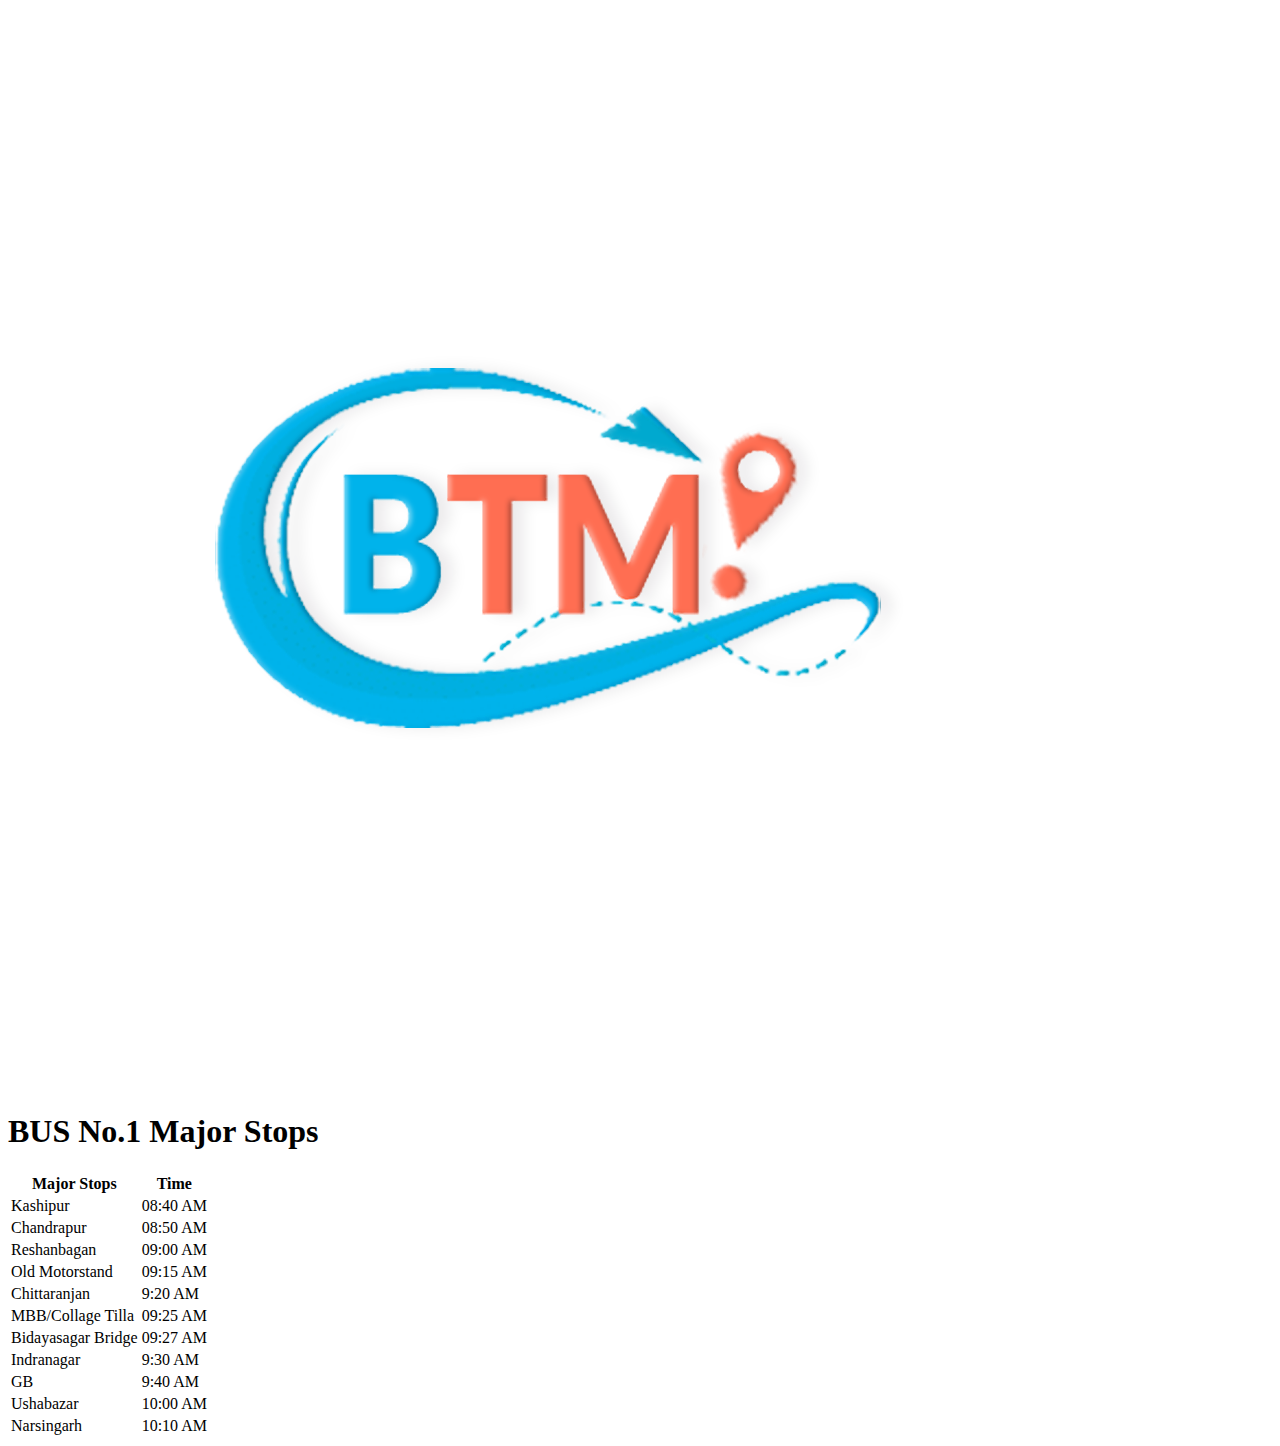
==== bus1.html @ e960b899 "Add files via upload" ====
<!DOCTYPE html>
<html lang="en">
<head>
    <meta charset="UTF-8">
    <meta http-equiv="X-UA-Compatible" content="IE=edge">
    <meta name="viewport" content="width=device-width, initial-scale=1.0">
    <link rel="stylesheet" href="../Website 1/css/bus1.css">
    <title>Bus No.1</title>
</head>
<body>
    <div class="logo">
        <a href="index.html"><img src="./photos/logo2.png"></a>
    </div>
    
    <div class="table-container">
        <h1 class="heading">BUS No.1 Major Stops</h1>
        <table class="table">
            <thead>
                <tr>
                    <th>Major Stops</th>
                    <th>Time</th>
                </tr>
            </thead>
            <tbody>
                <tr>
                    <td data-lable="Major Stops">Kashipur</td>
                    <td data-lable="Time"><span class="text_open">08:40 AM</span></td>
                </tr>
                <tr>
                    <td data-lable="Major Stops">Chandrapur</td>
                    <td data-lable="Time"><span class="text_open">08:50 AM</span></td>
                </tr>
                <tr>
                    <td data-lable="Major Stops">Reshanbagan</td>
                    <td data-lable="Time"><span class="text_open">09:00 AM</span></td>
                </tr>
                <tr>
                    <td data-lable="Major Stops">Old Motorstand</td>
                    <td data-lable="Time"><span class="text_open">09:15 AM</span></td>
                </tr>
                <tr>
                    <td data-lable="Major Stops">Chittaranjan</td>
                    <td data-lable="Time"><span class="text_open">9:20 AM</span></td>
                </tr>
                <tr>
                    <td data-lable="Major Stops">MBB/Collage Tilla</td>
                    <td data-lable="Time"><span class="text_open">09:25 AM</span></td>
                </tr>
                <tr>
                    <td data-lable="Major Stops">Bidayasagar Bridge</td>
                    <td data-lable="Time"><span class="text_open">09:27 AM</span></td>
                </tr>
                <tr>
                    <td data-lable="Major Stops">Indranagar</td>
                    <td data-lable="Time"><span class="text_open">9:30 AM</span></td>
                </tr>
                <tr>
                    <td data-lable="Major Stops">GB</td>
                    <td data-lable="Time"><span class="text_open">9:40 AM</span></td>
                </tr>
                <tr>
                    <td data-lable="Major Stops">Ushabazar</td>
                    <td data-lable="Time"><span class="text_open">10:00 AM</span></td>
                </tr>
                <tr>
                    <td data-lable="Major Stops">Narsingarh</td>
                    <td data-lable="Time"><span class="text_open">10:10 AM</span></td>
                </tr>
            </tbody>
        </table>
    </div>
</body>
</html>
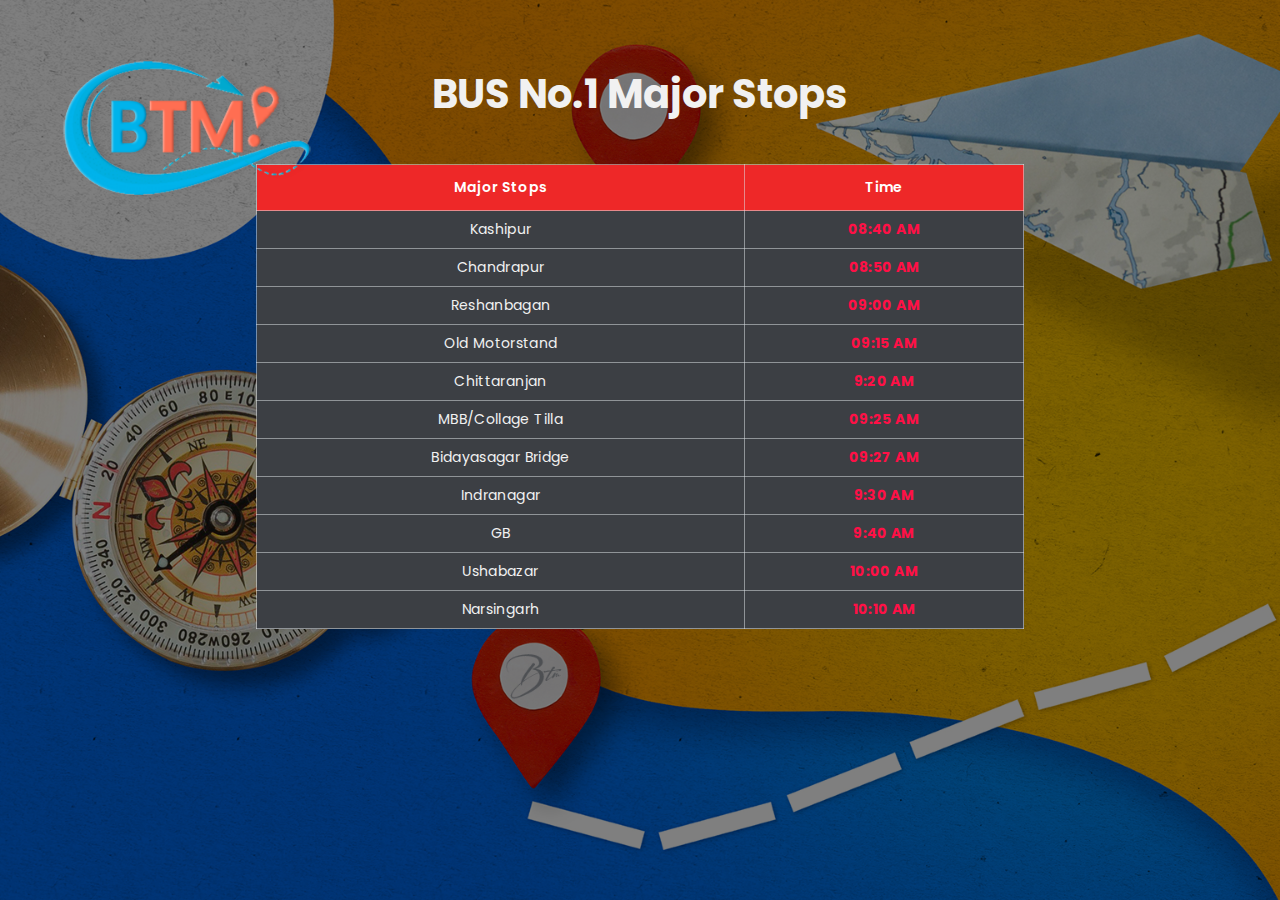
==== commit a8d709f0: "Update bus1.html" ====
--- a/bus1.html
+++ b/bus1.html
@@ -4,7 +4,7 @@
     <meta charset="UTF-8">
     <meta http-equiv="X-UA-Compatible" content="IE=edge">
     <meta name="viewport" content="width=device-width, initial-scale=1.0">
-    <link rel="stylesheet" href="../Website 1/css/bus1.css">
+    <link rel="stylesheet" href="css/bus1.css">
     <title>Bus No.1</title>
 </head>
 <body>
@@ -70,4 +70,4 @@
         </table>
     </div>
 </body>
-</html>+</html>
--- a/css/bus1.css
+++ b/css/bus1.css
@@ -0,0 +1,89 @@
+@import url(https://fonts.googleapis.com/css?family=Poppins);
+
+*{
+    margin: 0;
+    padding: 0;
+    box-sizing: border-box;
+    font-family: 'Poppins', sans-serif;
+}
+
+.logo img {
+    position: fixed;
+    top: -8%;
+    left: -1%;
+    width: 400px;
+    height: auto;
+}
+body{
+    background-image:linear-gradient(rgba(0,0,0,0.5),rgba(0,0,0,0.5)), url(../photos/bg-4.jpg);
+    height: 100vh;
+    background-size: cover;
+    background-attachment: fixed;
+    background-repeat: no-repeat;
+}
+
+.table-container{
+    padding: 5% 20%;
+    margin: 0 0;
+}
+
+.heading{
+    font-size: 40px;
+    text-align: center;
+    color: #f1f1f1;
+    margin-bottom: 40px;
+}
+
+.table{
+    width: 100%;
+    border-collapse: collapse;
+}
+
+.table thead{
+    background-color: #ee2828;
+}
+
+.table thead tr th{
+    font-size: 14px;
+    font-weight: 600;
+    letter-spacing: 0.35px;
+    color: #FFFFFF;
+    opacity: 1;
+    padding: 12px;
+    vertical-align: top;
+    border: 1px solid #dee2e685;
+}
+
+.table tbody tr td{
+    font-size: 14px;
+    letter-spacing: 0.35px;
+    font-weight: normal;
+    color: #f1f1f1;
+    background-color: #3c3f44;
+    padding: 8px;
+    text-align: center;
+    border: 1px solid #dee2e685;
+}
+
+.table .text_open{
+    font-size: 14px;
+    font-weight: bold;
+    letter-spacing: 0.35px;
+    color: #FF1046;
+}
+
+.table tbody tr td .btn{
+    width: 130px;
+    text-decoration: none;
+    line-height: 35px;
+    display: inline-block;
+    background-color: #FF1046;
+    font-weight: medium;
+    color: #FFFFFF;
+    text-align: center;
+    vertical-align: middle;
+    user-select: none;
+    border: 1px solid transparent;
+    font-size: 14px;
+    opacity: 1;
+}
